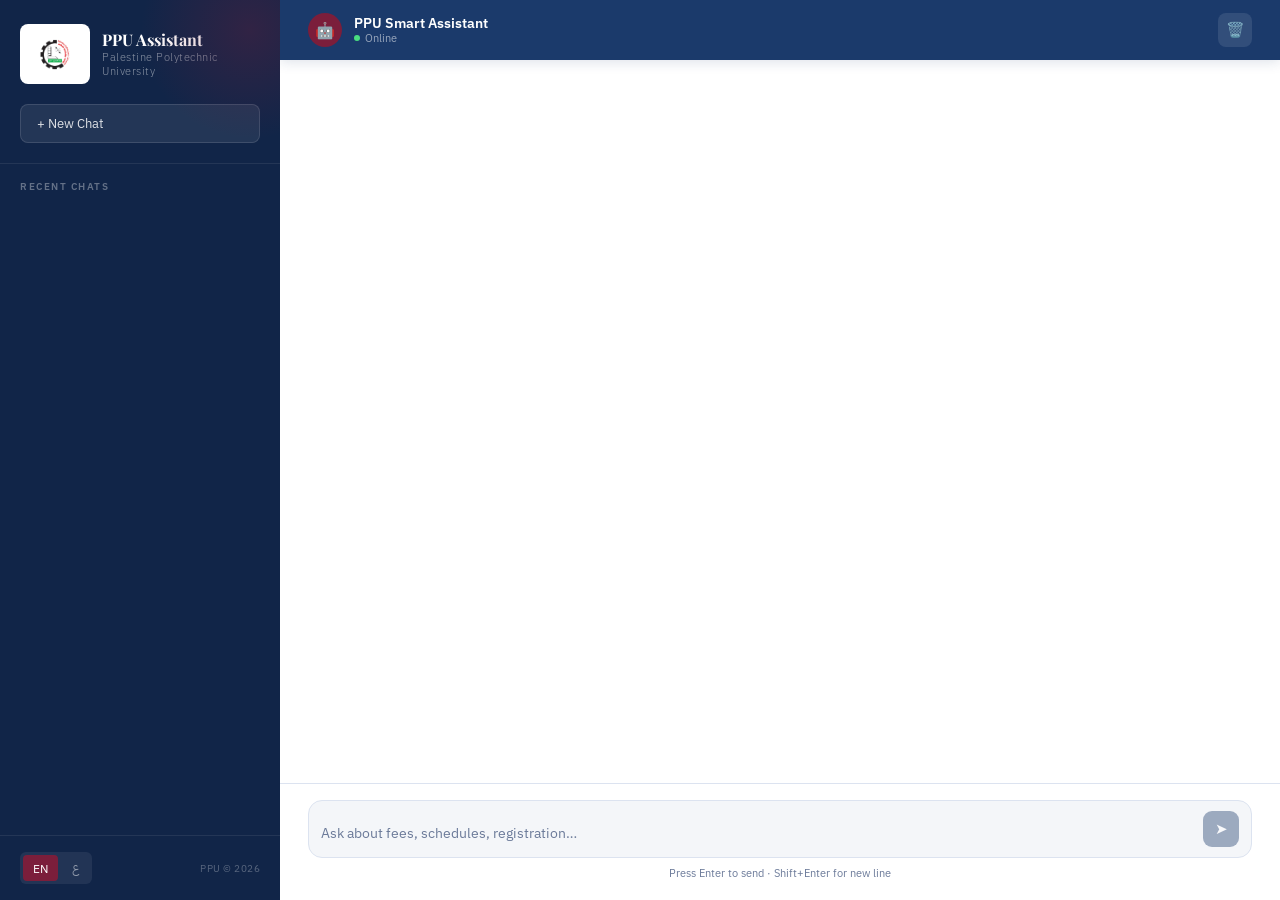
==== gateway/frontend/index.html @ 8aa24550 "feature/implemented main chat user interface" ====
<!DOCTYPE html>
<html lang="en">
  <head>
    <meta charset="UTF-8" />
    <meta name="viewport" content="width=device-width, initial-scale=1.0" />
    <title>PPU Assistant</title>
    <link rel="stylesheet" href="style.css" />
  </head>
  <body>
    <div id="app">
      <aside id="sidebar">
        <div class="sidebar-header">
          <div class="logo-area">
            <img
              src="static/images/ppu-logo.png"
              alt="PPU Logo"
              style="
                width: 70px;
                height: 60px;
                object-fit: contain;
                background: white;
                border-radius: 8px;
                padding: 4px;
              "
            />
            <div class="logo-text">
              <span class="brand">PPU Assistant</span>
              <span class="sub">Palestine Polytechnic University</span>
            </div>
          </div>
          <button id="new-chat-btn">+ New Chat</button>
        </div>

        <div class="sidebar-sessions">
          <div class="sessions-label" id="sessions-label">Recent Chats</div>
          <div id="sessions-list"></div>
        </div>

        <div class="sidebar-footer">
          <div class="lang-toggle">
            <button
              class="lang-btn active"
              data-lang="en"
              onclick="setLang('en')"
            >
              EN
            </button>
            <button class="lang-btn" data-lang="ar" onclick="setLang('ar')">
              ع
            </button>
          </div>
          <span class="ppu-badge" id="ppu-badge">PPU © 2026</span>
        </div>
      </aside>

      <div id="main">
        <div id="topbar">
          <div class="topbar-left">
            <div class="bot-avatar">🤖</div>
            <div class="topbar-title">
              <span class="name">PPU Smart Assistant</span>
              <span class="status">
                <span class="status-dot"></span>
                <span id="bot-status">Online</span>
              </span>
            </div>
          </div>
          <div class="topbar-right">
            <button
              class="icon-btn"
              title="Clear chat"
              onclick="startNewSession()"
            >
              🗑️
            </button>
          </div>
        </div>

        <div id="messages"></div>

        <div id="input-area">
          <div class="input-box">
            <textarea
              id="msg-input"
              rows="1"
              placeholder="Ask about fees, schedules, registration…"
            ></textarea>
            <button id="send-btn" disabled>➤</button>
          </div>
          <div class="input-footer">
            <span class="input-hint" id="input-hint"
              >Press Enter to send · Shift+Enter for new line</span
            >
          </div>
        </div>
      </div>
    </div>

    <script src="chat.js"></script>
  </body>
</html>
---- gateway/frontend/style.css ----
@import url("https://fonts.googleapis.com/css2?family=Playfair+Display:wght@600;700&family=IBM+Plex+Sans+Arabic:wght@300;400;500;600&family=IBM+Plex+Sans:wght@300;400;500;600&display=swap");

:root {
  --navy: #1b3a6b;
  --navy-dark: #112548;
  --navy-light: #2a4f8f;
  --maroon: #7b1e3b;
  --maroon-light: #9b2548;
  --white: #ffffff;
  --surface: #f4f6f9;
  --surface-2: #e8edf4;
  --text: #1a1a2e;
  --text-muted: #6b7a99;
  --border: #dce3f0;
  --bot-bubble: #1b3a6b;
  --user-bubble: #7b1e3b;
  --warning: #c8820a;
  --warning-bg: #fff8ec;
  --shadow: 0 4px 24px rgba(27, 58, 107, 0.12);
  --shadow-lg: 0 8px 48px rgba(27, 58, 107, 0.18);
}

* {
  margin: 0;
  padding: 0;
  box-sizing: border-box;
}

html,
body {
  height: 100%;
  font-family: "IBM Plex Sans", "IBM Plex Sans Arabic", sans-serif;
  background: var(--surface);
  color: var(--text);
  overflow: hidden;
}

body.rtl {
  font-family: "IBM Plex Sans Arabic", "IBM Plex Sans", sans-serif;
  direction: rtl;
}

#app {
  display: flex;
  height: 100vh;
  width: 100vw;
}

#sidebar {
  width: 280px;
  min-width: 280px;
  background: var(--navy-dark);
  display: flex;
  flex-direction: column;
  padding: 0;
  position: relative;
  overflow: hidden;
}

#sidebar::before {
  content: "";
  position: absolute;
  top: -80px;
  right: -80px;
  width: 220px;
  height: 220px;
  background: radial-gradient(
    circle,
    rgba(123, 30, 59, 0.3) 0%,
    transparent 70%
  );
  pointer-events: none;
}

.sidebar-header {
  padding: 24px 20px 20px;
  border-bottom: 1px solid rgba(255, 255, 255, 0.08);
}

.logo-area {
  display: flex;
  align-items: center;
  gap: 12px;
  margin-bottom: 20px;
}

.logo-icon {
  width: 42px;
  height: 42px;
  background: var(--maroon);
  border-radius: 10px;
  display: flex;
  align-items: center;
  justify-content: center;
  font-size: 20px;
  flex-shrink: 0;
}

.logo-text {
  display: flex;
  flex-direction: column;
}

.logo-text .brand {
  font-family: "Playfair Display", serif;
  font-size: 16px;
  font-weight: 700;
  color: var(--white);
  line-height: 1.2;
}

.logo-text .sub {
  font-size: 11px;
  color: rgba(255, 255, 255, 0.5);
  font-weight: 300;
  letter-spacing: 0.5px;
}

#new-chat-btn {
  width: 100%;
  padding: 10px 16px;
  background: rgba(255, 255, 255, 0.08);
  border: 1px solid rgba(255, 255, 255, 0.12);
  border-radius: 8px;
  color: rgba(255, 255, 255, 0.85);
  font-family: inherit;
  font-size: 13px;
  cursor: pointer;
  display: flex;
  align-items: center;
  gap: 8px;
  transition: all 0.2s;
}

#new-chat-btn:hover {
  background: rgba(255, 255, 255, 0.14);
  color: white;
}

.sidebar-sessions {
  flex: 1;
  overflow-y: auto;
  padding: 12px 12px;
}

.sessions-label {
  font-size: 10px;
  font-weight: 600;
  color: rgba(255, 255, 255, 0.35);
  letter-spacing: 1.5px;
  text-transform: uppercase;
  padding: 4px 8px 8px;
}

.session-item {
  padding: 9px 10px;
  border-radius: 7px;
  cursor: pointer;
  font-size: 13px;
  color: rgba(255, 255, 255, 0.65);
  white-space: nowrap;
  overflow: hidden;
  text-overflow: ellipsis;
  transition: all 0.15s;
  margin-bottom: 2px;
}

.session-item:hover {
  background: rgba(255, 255, 255, 0.08);
  color: white;
}

.session-item.active {
  background: rgba(123, 30, 59, 0.35);
  color: white;
  border-left: 3px solid var(--maroon);
}

.sidebar-footer {
  padding: 16px 20px;
  border-top: 1px solid rgba(255, 255, 255, 0.08);
  display: flex;
  align-items: center;
  justify-content: space-between;
}

.lang-toggle {
  display: flex;
  gap: 4px;
  background: rgba(255, 255, 255, 0.07);
  border-radius: 6px;
  padding: 3px;
}

.lang-btn {
  padding: 4px 10px;
  border-radius: 4px;
  border: none;
  background: transparent;
  color: rgba(255, 255, 255, 0.5);
  font-family: inherit;
  font-size: 12px;
  cursor: pointer;
  transition: all 0.15s;
}

.lang-btn.active {
  background: var(--maroon);
  color: white;
}

.ppu-badge {
  font-size: 10px;
  color: rgba(255, 255, 255, 0.3);
  letter-spacing: 0.5px;
}

#main {
  flex: 1;
  display: flex;
  flex-direction: column;
  overflow: hidden;
  background: var(--white);
}

#topbar {
  background: var(--navy);
  padding: 0 28px;
  height: 60px;
  display: flex;
  align-items: center;
  justify-content: space-between;
  flex-shrink: 0;
  box-shadow: 0 2px 12px rgba(27, 58, 107, 0.15);
}

.topbar-left {
  display: flex;
  align-items: center;
  gap: 12px;
}

.bot-avatar {
  width: 34px;
  height: 34px;
  background: var(--maroon);
  border-radius: 50%;
  display: flex;
  align-items: center;
  justify-content: center;
  font-size: 16px;
}

.topbar-title {
  display: flex;
  flex-direction: column;
}

.topbar-title .name {
  font-size: 14px;
  font-weight: 600;
  color: white;
  line-height: 1.2;
}

.topbar-title .status {
  font-size: 11px;
  color: rgba(255, 255, 255, 0.55);
  display: flex;
  align-items: center;
  gap: 5px;
}

.status-dot {
  width: 6px;
  height: 6px;
  border-radius: 50%;
  background: #4ade80;
  animation: pulse 2s infinite;
}

@keyframes pulse {
  0%,
  100% {
    opacity: 1;
  }
  50% {
    opacity: 0.4;
  }
}

.topbar-right {
  display: flex;
  align-items: center;
  gap: 8px;
}

.icon-btn {
  width: 34px;
  height: 34px;
  border-radius: 8px;
  border: none;
  background: rgba(255, 255, 255, 0.1);
  color: rgba(255, 255, 255, 0.8);
  cursor: pointer;
  display: flex;
  align-items: center;
  justify-content: center;
  font-size: 15px;
  transition: all 0.15s;
}

.icon-btn:hover {
  background: rgba(255, 255, 255, 0.18);
  color: white;
}

#messages {
  flex: 1;
  overflow-y: auto;
  padding: 28px 0;
  scroll-behavior: smooth;
}

#messages::-webkit-scrollbar {
  width: 5px;
}

#messages::-webkit-scrollbar-track {
  background: transparent;
}

#messages::-webkit-scrollbar-thumb {
  background: var(--border);
  border-radius: 10px;
}

.message-row {
  display: flex;
  padding: 4px 28px;
  gap: 12px;
  animation: fadeSlideIn 0.25s ease;
}

@keyframes fadeSlideIn {
  from {
    opacity: 0;
    transform: translateY(8px);
  }
  to {
    opacity: 1;
    transform: translateY(0);
  }
}

.message-row.user {
  flex-direction: row-reverse;
}

.msg-avatar {
  width: 32px;
  height: 32px;
  border-radius: 50%;
  flex-shrink: 0;
  display: flex;
  align-items: center;
  justify-content: center;
  font-size: 14px;
  margin-top: 2px;
}

.message-row.bot .msg-avatar {
  background: var(--navy);
  color: white;
}

.message-row.user .msg-avatar {
  background: var(--maroon);
  color: white;
}

.msg-content {
  max-width: 68%;
  display: flex;
  flex-direction: column;
  gap: 4px;
}

.msg-bubble {
  padding: 12px 16px;
  border-radius: 16px;
  font-size: 14px;
  line-height: 1.6;
  word-break: break-word;
}

.message-row.bot .msg-bubble {
  background: var(--surface);
  color: var(--text);
  border-top-left-radius: 4px;
  border: 1px solid var(--border);
}

.message-row.user .msg-bubble {
  background: var(--user-bubble);
  color: white;
  border-top-right-radius: 4px;
}

.msg-meta {
  display: flex;
  align-items: center;
  gap: 8px;
  padding: 0 4px;
}

.message-row.user .msg-meta {
  flex-direction: row-reverse;
}

.msg-time {
  font-size: 11px;
  color: var(--text-muted);
}

.feedback-btns {
  display: flex;
  gap: 4px;
  opacity: 0;
  transition: opacity 0.2s;
}

.message-row:hover .feedback-btns {
  opacity: 1;
}

.fb-btn {
  width: 22px;
  height: 22px;
  border-radius: 4px;
  border: 1px solid var(--border);
  background: white;
  cursor: pointer;
  font-size: 11px;
  display: flex;
  align-items: center;
  justify-content: center;
  transition: all 0.15s;
}

.fb-btn:hover {
  background: var(--surface-2);
}

.fb-btn.active-up {
  background: #dcfce7;
  border-color: #86efac;
}

.fb-btn.active-down {
  background: #fee2e2;
  border-color: #fca5a5;
}

.msg-sources {
  margin-top: 6px;
  display: flex;
  flex-wrap: wrap;
  gap: 6px;
}

.source-chip {
  display: inline-flex;
  align-items: center;
  gap: 5px;
  padding: 4px 10px;
  background: rgba(27, 58, 107, 0.07);
  border: 1px solid rgba(27, 58, 107, 0.15);
  border-radius: 20px;
  font-size: 11px;
  color: var(--navy);
  cursor: default;
}

.confidence-warning {
  margin: 0 28px 8px;
  padding: 10px 14px;
  background: var(--warning-bg);
  border: 1px solid #f5d78e;
  border-radius: 8px;
  font-size: 12px;
  color: var(--warning);
  display: flex;
  align-items: center;
  gap: 8px;
  animation: fadeSlideIn 0.25s ease;
}

/* Welcome screen */
#welcome {
  flex: 1;
  display: flex;
  flex-direction: column;
  align-items: center;
  justify-content: center;
  padding: 40px 28px;
  text-align: center;
}

.welcome-icon {
  width: 72px;
  height: 72px;
  background: transparent;
  border-radius: 20px;
  display: flex;
  align-items: center;
  justify-content: center;
  margin-bottom: 20px;
}

.welcome-title {
  font-family: "Playfair Display", serif;
  font-size: 26px;
  font-weight: 700;
  color: var(--navy);
  margin-bottom: 10px;
}

.welcome-sub {
  font-size: 14px;
  color: var(--text-muted);
  max-width: 380px;
  line-height: 1.6;
  margin-bottom: 32px;
}

.suggestion-chips {
  display: flex;
  flex-wrap: wrap;
  gap: 10px;
  justify-content: center;
  max-width: 520px;
}

.suggestion-chip {
  padding: 9px 16px;
  background: white;
  border: 1.5px solid var(--border);
  border-radius: 20px;
  font-size: 13px;
  color: var(--navy);
  cursor: pointer;
  transition: all 0.2s;
  font-family: inherit;
}

.suggestion-chip:hover {
  background: var(--navy);
  color: white;
  border-color: var(--navy);
  transform: translateY(-1px);
  box-shadow: 0 4px 12px rgba(27, 58, 107, 0.2);
}

#input-area {
  padding: 16px 28px 20px;
  background: white;
  border-top: 1px solid var(--border);
  flex-shrink: 0;
}

.input-box {
  display: flex;
  align-items: flex-end;
  gap: 10px;
  background: var(--surface);
  border: 1.5px solid var(--border);
  border-radius: 14px;
  padding: 10px 12px;
  transition: border-color 0.2s, box-shadow 0.2s;
}

.input-box:focus-within {
  border-color: var(--navy);
  box-shadow: 0 0 0 3px rgba(27, 58, 107, 0.08);
}

#msg-input {
  flex: 1;
  border: none;
  background: transparent;
  font-family: inherit;
  font-size: 14px;
  color: var(--text);
  resize: none;
  outline: none;
  max-height: 120px;
  min-height: 24px;
  line-height: 1.5;
}

#msg-input::placeholder {
  color: var(--text-muted);
}

#send-btn {
  width: 36px;
  height: 36px;
  border-radius: 9px;
  border: none;
  background: var(--navy);
  color: white;
  cursor: pointer;
  display: flex;
  align-items: center;
  justify-content: center;
  font-size: 15px;
  transition: all 0.15s;
  flex-shrink: 0;
}

#send-btn:hover:not(:disabled) {
  background: var(--navy-light);
  transform: scale(1.05);
}

#send-btn:disabled {
  opacity: 0.4;
  cursor: not-allowed;
}

.input-footer {
  display: flex;
  justify-content: center;
  margin-top: 8px;
}

.input-hint {
  font-size: 11px;
  color: var(--text-muted);
}

.typing-indicator {
  display: flex;
  gap: 4px;
  align-items: center;
  padding: 14px 16px;
}

.typing-dot {
  width: 7px;
  height: 7px;
  border-radius: 50%;
  background: var(--text-muted);
  animation: typingBounce 1.2s infinite;
}

.typing-dot:nth-child(2) {
  animation-delay: 0.2s;
}
.typing-dot:nth-child(3) {
  animation-delay: 0.4s;
}

@keyframes typingBounce {
  0%,
  60%,
  100% {
    transform: translateY(0);
    opacity: 0.4;
  }
  30% {
    transform: translateY(-6px);
    opacity: 1;
  }
}

body.rtl .message-row.bot {
  flex-direction: row-reverse;
}
body.rtl .message-row.user {
  flex-direction: row;
}
body.rtl .message-row.bot .msg-bubble {
  border-top-left-radius: 16px;
  border-top-right-radius: 4px;
}
body.rtl .message-row.user .msg-bubble {
  border-top-right-radius: 16px;
  border-top-left-radius: 4px;
}
body.rtl .message-row.bot .msg-meta {
  flex-direction: row-reverse;
}
body.rtl .message-row.user .msg-meta {
  flex-direction: row;
}
body.rtl .session-item.active {
  border-left: none;
  border-right: 3px solid var(--maroon);
}

.sidebar-sessions::-webkit-scrollbar {
  width: 3px;
}
.sidebar-sessions::-webkit-scrollbar-thumb {
  background: rgba(255, 255, 255, 0.1);
  border-radius: 10px;
}
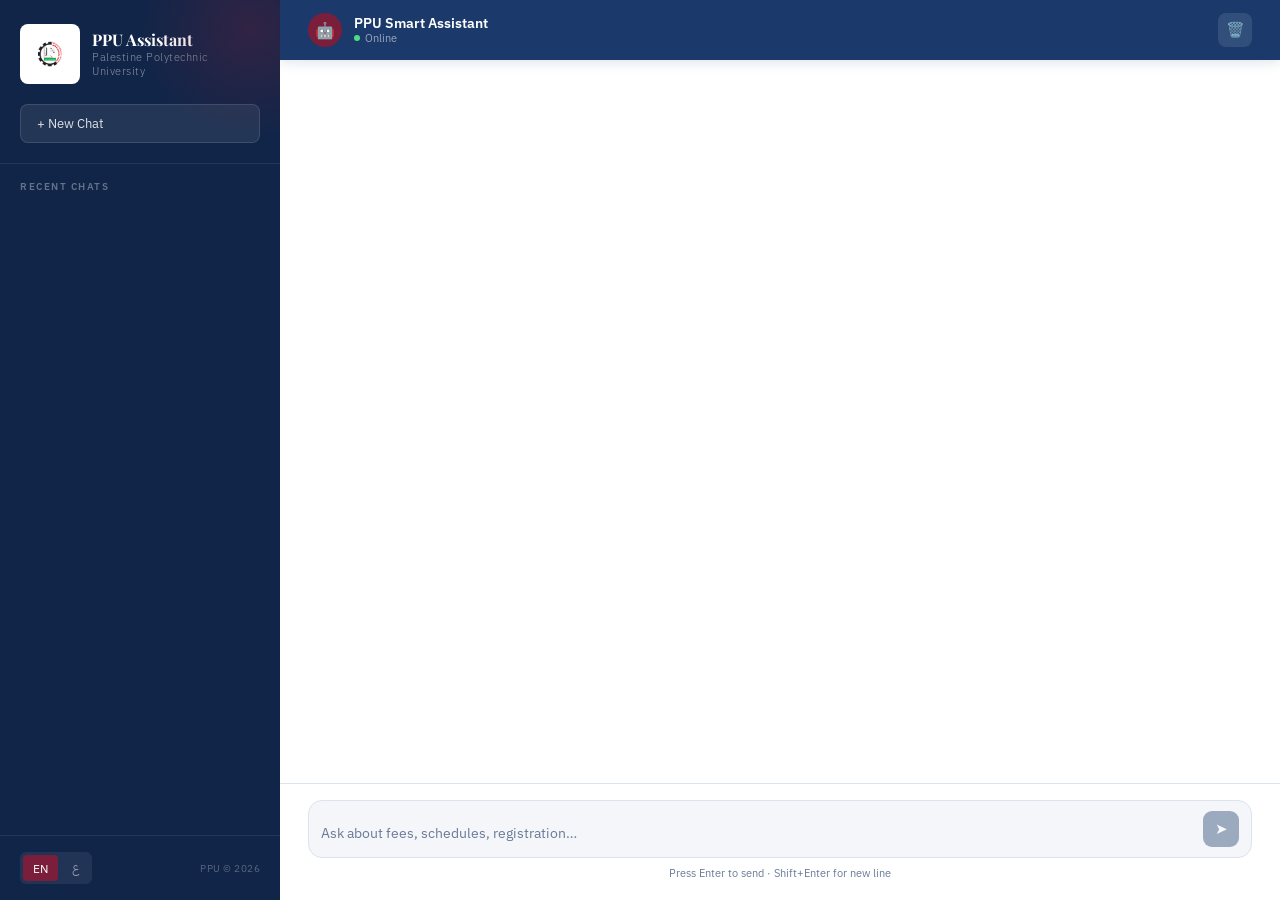
==== commit aeed77cf: "feature/ implemented admin dashboard" ====
--- a/gateway/frontend/index.html
+++ b/gateway/frontend/index.html
@@ -15,7 +15,7 @@
               src="static/images/ppu-logo.png"
               alt="PPU Logo"
               style="
-                width: 70px;
+                width: 60px;
                 height: 60px;
                 object-fit: contain;
                 background: white;
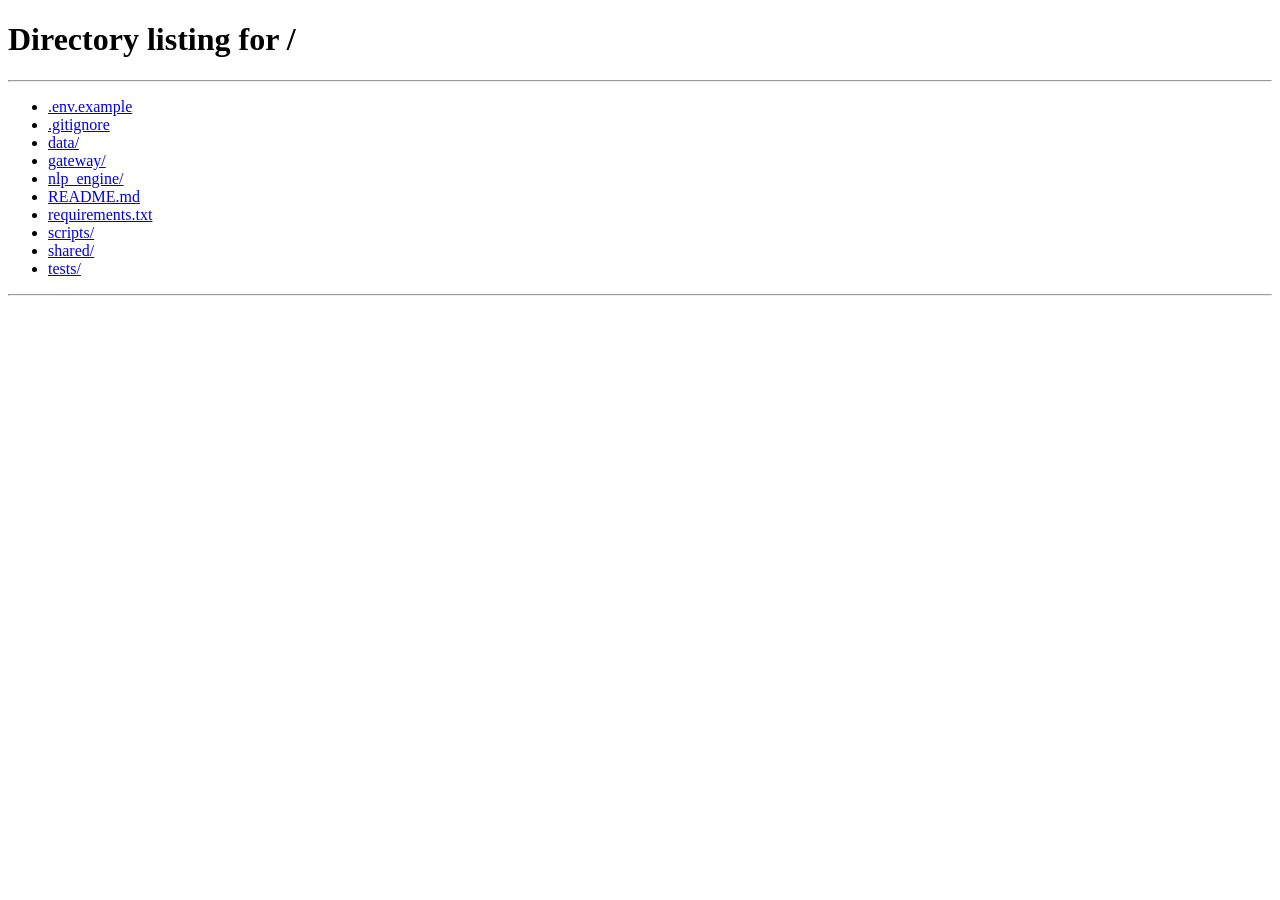
==== commit 94e8dd90: "ui features and enhancements and embedding" ====
--- a/gateway/frontend/index.html
+++ b/gateway/frontend/index.html
@@ -36,23 +36,34 @@
           <div id="sessions-list"></div>
         </div>
 
+        <!-- FIXED SIDEBAR FOOTER -->
         <div class="sidebar-footer">
-          <div class="lang-toggle">
-            <button
-              class="lang-btn active"
-              data-lang="en"
-              onclick="setLang('en')"
-            >
-              EN
-            </button>
-            <button class="lang-btn" data-lang="ar" onclick="setLang('ar')">
-              ع
-            </button>
+          <div class="user-profile" id="user-profile">
+            <div class="user-avatar" id="user-avatar">👤</div>
+            <div class="user-info">
+              <div class="user-name" id="user-name">Loading...</div>
+              <div class="user-role" id="user-role">Student</div>
+            </div>
           </div>
-          <span class="ppu-badge" id="ppu-badge">PPU © 2026</span>
+          <button
+            class="icon-btn admin-btn"
+            id="admin-btn"
+            onclick="goToAdminDashboard()"
+            style="display: none"
+            title="Admin Dashboard"
+          >
+            🛠️
+          </button>
         </div>
+        <button
+          class="icon-btn sidebar-toggle-btn"
+          id="sidebar-toggle"
+          onclick="toggleSidebar()"
+          title="Toggle Sidebar"
+        >
+          ◀
+        </button>
       </aside>
-
       <div id="main">
         <div id="topbar">
           <div class="topbar-left">
@@ -66,12 +77,32 @@
             </div>
           </div>
           <div class="topbar-right">
+            <div class="lang-toggle" aria-label="Language">
+              <button
+                class="lang-btn active"
+                data-lang="ar"
+                onclick="setLang('ar')"
+              >
+                AR
+              </button>
+              <button class="lang-btn" data-lang="en" onclick="setLang('en')">
+                EN
+              </button>
+            </div>
             <button
               class="icon-btn"
               title="Clear chat"
               onclick="startNewSession()"
             >
               🗑️
+            </button>
+            <button
+              class="icon-btn logout-btn"
+              id="logout-btn"
+              onclick="logout()"
+              title="تسجيل الخروج / Logout"
+            >
+              Logout
             </button>
           </div>
         </div>
--- a/gateway/frontend/style.css
+++ b/gateway/frontend/style.css
@@ -13,7 +13,7 @@
   --text-muted: #6b7a99;
   --border: #dce3f0;
   --bot-bubble: #1b3a6b;
-  --user-bubble: #7b1e3b;
+  --user-bubble: var(--navy);
   --warning: #c8820a;
   --warning-bg: #fff8ec;
   --shadow: 0 4px 24px rgba(27, 58, 107, 0.12);
@@ -54,6 +54,14 @@
   flex-direction: column;
   padding: 0;
   position: relative;
+  overflow: hidden;
+  transition: width 0.3s ease, min-width 0.3s ease, padding 0.3s ease;
+}
+
+#sidebar.collapsed {
+  width: 0 !important;
+  min-width: 0 !important;
+  padding: 0 !important;
   overflow: hidden;
 }
 
@@ -153,9 +161,14 @@
 }
 
 .session-item {
+  display: block;
+  width: 100%;
   padding: 9px 10px;
+  border: none;
   border-radius: 7px;
-  cursor: pointer;
+  background: transparent;
+  cursor: pointer;
+  text-align: left;
   font-size: 13px;
   color: rgba(255, 255, 255, 0.65);
   white-space: nowrap;
@@ -181,9 +194,9 @@
   border-top: 1px solid rgba(255, 255, 255, 0.08);
   display: flex;
   align-items: center;
-  justify-content: space-between;
-}
-
+  gap: 12px;
+  margin-top: auto;
+}
 .lang-toggle {
   display: flex;
   gap: 4px;
@@ -293,6 +306,19 @@
   display: flex;
   align-items: center;
   gap: 8px;
+}
+
+.topbar-right .lang-toggle {
+  background: rgba(255, 255, 255, 0.1);
+  border: 1px solid rgba(255, 255, 255, 0.16);
+}
+
+.topbar-right .lang-btn {
+  color: rgba(255, 255, 255, 0.72);
+}
+
+.topbar-right .lang-btn.active {
+  color: white;
 }
 
 .icon-btn {
@@ -400,10 +426,9 @@
   border-top-left-radius: 4px;
   border: 1px solid var(--border);
 }
-
 .message-row.user .msg-bubble {
-  background: var(--user-bubble);
-  color: white;
+  background: #1b3a6b !important;
+  color: white !important;
   border-top-right-radius: 4px;
 }
 
@@ -655,6 +680,85 @@
   animation: typingBounce 1.2s infinite;
 }
 
+.logout-btn {
+  background: white !important;
+  color: blue !important;
+  width: fit-content;
+  min-width: 72px;
+  font-size: 15px;
+  font-weight: bolder;
+  padding: 6px 12px;
+}
+
+.topbar-right .logout-btn {
+  height: 34px;
+  margin-left: 0;
+}
+
+.logout-btn:hover {
+  background: #ff4d4d !important;
+  color: white !important;
+}
+
+.user-profile {
+  display: flex;
+  align-items: center;
+  gap: 12px;
+  padding: 10px 12px;
+  border-radius: 8px;
+  cursor: pointer;
+  flex: 1;
+}
+
+.user-profile:hover {
+  background: rgba(255, 255, 255, 0.12);
+}
+.user-avatar {
+  width: 42px;
+  height: 42px;
+  border-radius: 50%;
+  background: var(--maroon);
+  color: white;
+  display: flex;
+  align-items: center;
+  justify-content: center;
+  font-size: 18px;
+  flex-shrink: 0;
+}
+
+#sidebar.collapsed {
+  width: 0;
+  min-width: 0;
+  padding: 0;
+  overflow: hidden;
+}
+
+.user-info {
+  line-height: 1.3;
+}
+
+.user-name {
+  font-weight: 600;
+  color: white;
+  font-size: 14px;
+}
+
+.user-role {
+  font-size: 11px;
+  color: rgba(255, 255, 255, 0.7);
+}
+
+.admin-btn,
+.logout-btn {
+  width: fit-content;
+  height: 42px;
+}
+
+.admin-btn:hover {
+  color: #1b3a6b !important;
+  transform-box: view-box;
+}
+
 .typing-dot:nth-child(2) {
   animation-delay: 0.2s;
 }
@@ -707,3 +811,88 @@
   background: rgba(255, 255, 255, 0.1);
   border-radius: 10px;
 }
+
+.sidebar-toggle-btn {
+  position: fixed;
+  left: 280px;
+  top: 50%;
+  transform: translateY(-50%);
+  width: 20px;
+  height: 48px;
+  background: var(--navy);
+  color: white;
+  border: none;
+  border-radius: 0 6px 6px 0;
+  cursor: pointer;
+  font-size: 11px;
+  z-index: 100;
+  transition: left 0.3s ease;
+  display: flex;
+  align-items: center;
+  justify-content: center;
+}
+
+#sidebar.collapsed ~ .sidebar-toggle-btn {
+  left: 0;
+}
+.session-item-wrap {
+  position: relative;
+  display: flex;
+  align-items: center;
+  margin-bottom: 2px;
+}
+
+.session-item-wrap .session-item {
+  flex: 1;
+  margin-bottom: 0;
+  padding-right: 28px;
+}
+
+.session-delete-btn {
+  position: absolute;
+  right: 6px;
+  top: 50%;
+  transform: translateY(-50%);
+  width: 18px;
+  height: 18px;
+  border-radius: 4px;
+  border: none;
+  background: transparent;
+  color: rgba(255, 255, 255, 0.3);
+  cursor: pointer;
+  font-size: 12px;
+  display: flex;
+  align-items: center;
+  justify-content: center;
+  opacity: 0;
+  transition: all 0.15s;
+  flex-shrink: 0;
+}
+
+.session-rename-input {
+  flex: 1;
+  background: rgba(255, 255, 255, 0.12);
+  border: 1px solid rgba(255, 255, 255, 0.3);
+  border-radius: 6px;
+  color: white;
+  font-family: inherit;
+  font-size: 13px;
+  padding: 7px 10px;
+  outline: none;
+  width: 100%;
+}
+
+.session-rename-input:focus {
+  border-color: var(--maroon);
+  background: rgba(255, 255, 255, 0.16);
+}
+
+.session-item-wrap:hover .session-delete-btn {
+  opacity: 1;
+  color: rgba(255, 255, 255, 0.7);
+}
+
+.session-delete-btn:hover {
+  background: rgba(220, 38, 38, 0.3) !important;
+  color: #fca5a5 !important;
+}
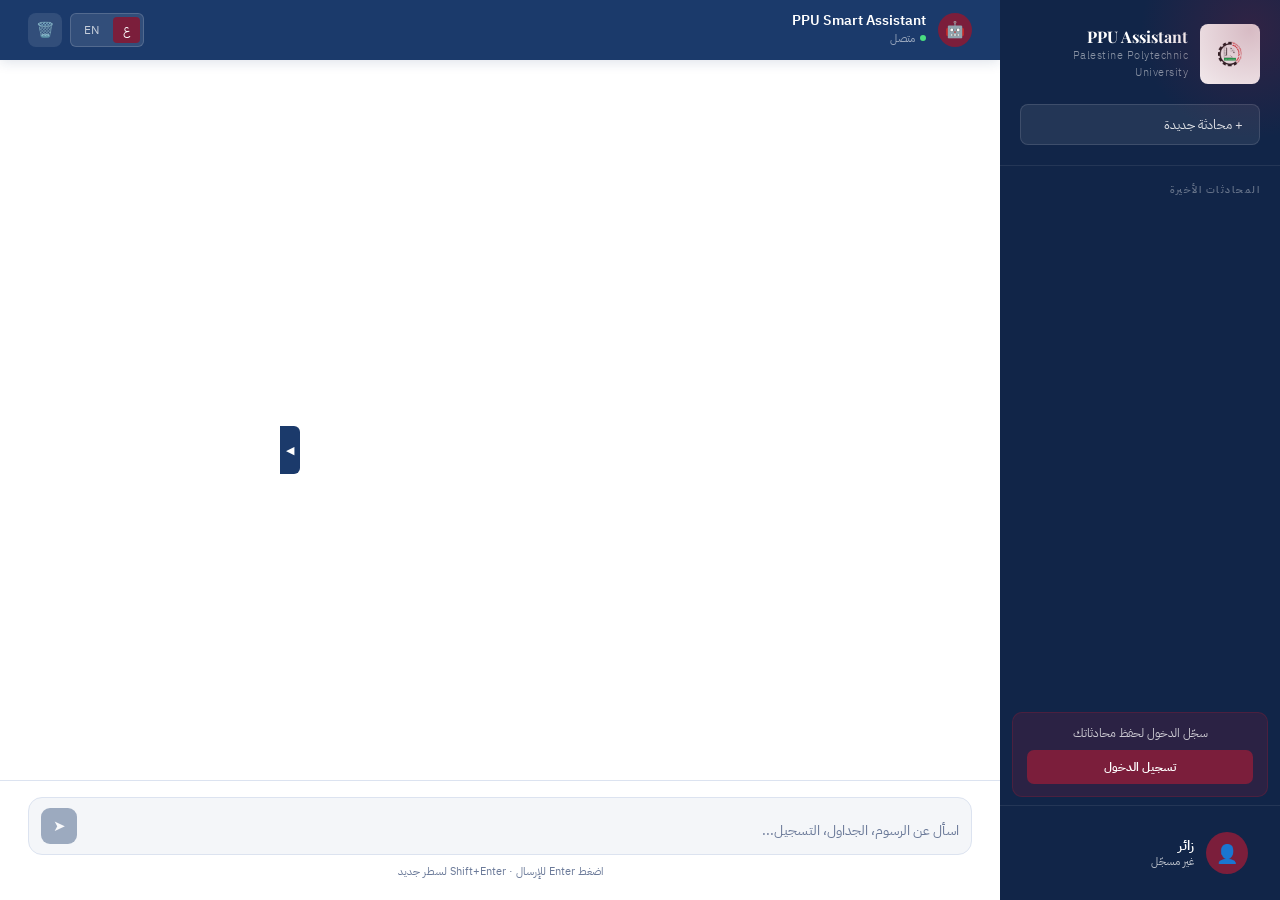
==== commit a0f9b7c1: "enhance db operations for robust queries, made chat open for non-authenticated users" ====
--- a/gateway/frontend/index.html
+++ b/gateway/frontend/index.html
@@ -1,69 +1,77 @@
 <!DOCTYPE html>
-<html lang="en">
+<html lang="ar" dir="rtl">
   <head>
     <meta charset="UTF-8" />
     <meta name="viewport" content="width=device-width, initial-scale=1.0" />
-    <title>PPU Assistant</title>
+    <title>مساعد PPU — Palestine Polytechnic University</title>
+    <meta name="description" content="المساعد الذكي لجامعة بوليتكنك فلسطين" />
     <link rel="stylesheet" href="style.css" />
   </head>
-  <body>
+  <body class="rtl">
     <div id="app">
+      <!-- ── Sidebar ───────────────────────────────────────────── -->
       <aside id="sidebar">
         <div class="sidebar-header">
           <div class="logo-area">
             <img
               src="static/images/ppu-logo.png"
               alt="PPU Logo"
-              style="
-                width: 60px;
-                height: 60px;
-                object-fit: contain;
-                background: white;
-                border-radius: 8px;
-                padding: 4px;
-              "
+              style="width:60px;height:60px;object-fit:contain;background:white;border-radius:8px;padding:4px;"
             />
             <div class="logo-text">
               <span class="brand">PPU Assistant</span>
               <span class="sub">Palestine Polytechnic University</span>
             </div>
           </div>
-          <button id="new-chat-btn">+ New Chat</button>
+          <button id="new-chat-btn">+ محادثة جديدة</button>
         </div>
 
         <div class="sidebar-sessions">
-          <div class="sessions-label" id="sessions-label">Recent Chats</div>
+          <div class="sessions-label" id="sessions-label">المحادثات الأخيرة</div>
           <div id="sessions-list"></div>
         </div>
 
-        <!-- FIXED SIDEBAR FOOTER -->
+        <!-- Login prompt (shown only to guests) -->
+        <div id="login-prompt-area" class="login-prompt-area" style="display:none;">
+          <span id="login-prompt-text" class="login-prompt-text">سجّل الدخول لحفظ محادثاتك</span>
+          <button id="sidebar-login-btn" class="sidebar-login-btn">تسجيل الدخول</button>
+        </div>
+
+        <!-- Sidebar footer (user info) -->
         <div class="sidebar-footer">
           <div class="user-profile" id="user-profile">
             <div class="user-avatar" id="user-avatar">👤</div>
             <div class="user-info">
-              <div class="user-name" id="user-name">Loading...</div>
-              <div class="user-role" id="user-role">Student</div>
+              <div class="user-name" id="user-name">زائر</div>
+              <div class="user-role" id="user-role">غير مسجّل</div>
             </div>
           </div>
-          <button
-            class="icon-btn admin-btn"
-            id="admin-btn"
-            onclick="goToAdminDashboard()"
-            style="display: none"
-            title="Admin Dashboard"
-          >
-            🛠️
-          </button>
+          <div class="sidebar-footer-actions">
+            <button
+              class="icon-btn admin-btn"
+              id="admin-btn"
+              onclick="goToAdminDashboard()"
+              style="display:none"
+              title="لوحة الإدارة"
+            >🛠️</button>
+            <button
+              class="icon-btn logout-btn"
+              id="logout-btn"
+              style="display:none"
+              title="تسجيل الخروج"
+            >⬆️</button>
+          </div>
         </div>
+
         <button
           class="icon-btn sidebar-toggle-btn"
           id="sidebar-toggle"
           onclick="toggleSidebar()"
           title="Toggle Sidebar"
-        >
-          ◀
-        </button>
+        >◀</button>
       </aside>
+
+      <!-- ── Main chat area ────────────────────────────────────── -->
       <div id="main">
         <div id="topbar">
           <div class="topbar-left">
@@ -72,38 +80,16 @@
               <span class="name">PPU Smart Assistant</span>
               <span class="status">
                 <span class="status-dot"></span>
-                <span id="bot-status">Online</span>
+                <span id="bot-status">متصل</span>
               </span>
             </div>
           </div>
           <div class="topbar-right">
             <div class="lang-toggle" aria-label="Language">
-              <button
-                class="lang-btn active"
-                data-lang="ar"
-                onclick="setLang('ar')"
-              >
-                AR
-              </button>
-              <button class="lang-btn" data-lang="en" onclick="setLang('en')">
-                EN
-              </button>
+              <button class="lang-btn active" data-lang="ar" onclick="setLang('ar')">ع</button>
+              <button class="lang-btn" data-lang="en" onclick="setLang('en')">EN</button>
             </div>
-            <button
-              class="icon-btn"
-              title="Clear chat"
-              onclick="startNewSession()"
-            >
-              🗑️
-            </button>
-            <button
-              class="icon-btn logout-btn"
-              id="logout-btn"
-              onclick="logout()"
-              title="تسجيل الخروج / Logout"
-            >
-              Logout
-            </button>
+            <button class="icon-btn" title="محادثة جديدة" onclick="startNewSession()">🗑️</button>
           </div>
         </div>
 
@@ -114,13 +100,13 @@
             <textarea
               id="msg-input"
               rows="1"
-              placeholder="Ask about fees, schedules, registration…"
+              placeholder="اسأل عن الرسوم، الجداول، التسجيل..."
             ></textarea>
             <button id="send-btn" disabled>➤</button>
           </div>
           <div class="input-footer">
             <span class="input-hint" id="input-hint"
-              >Press Enter to send · Shift+Enter for new line</span
+              >اضغط Enter للإرسال · Shift+Enter لسطر جديد</span
             >
           </div>
         </div>
--- a/gateway/frontend/style.css
+++ b/gateway/frontend/style.css
@@ -896,3 +896,73 @@
   background: rgba(220, 38, 38, 0.3) !important;
   color: #fca5a5 !important;
 }
+
+/* ── Login prompt banner (guest users) ─────────────────────────── */
+.login-prompt-area {
+  margin: 0 12px 8px;
+  padding: 12px 14px;
+  background: rgba(123, 30, 59, 0.25);
+  border: 1px solid rgba(123, 30, 59, 0.4);
+  border-radius: 10px;
+  display: flex;
+  flex-direction: column;
+  align-items: center;
+  gap: 8px;
+  text-align: center;
+}
+
+.login-prompt-text {
+  font-size: 12px;
+  color: rgba(255, 255, 255, 0.75);
+  line-height: 1.4;
+}
+
+.sidebar-login-btn {
+  width: 100%;
+  padding: 8px 14px;
+  background: var(--maroon);
+  border: none;
+  border-radius: 7px;
+  color: white;
+  font-family: inherit;
+  font-size: 12px;
+  font-weight: 600;
+  cursor: pointer;
+  transition: all 0.2s;
+}
+
+.sidebar-login-btn:hover {
+  background: var(--maroon-light);
+  transform: translateY(-1px);
+}
+
+/* ── Sidebar footer action buttons row ─────────────────────────── */
+.sidebar-footer {
+  flex-wrap: nowrap;
+  justify-content: space-between;
+}
+
+.sidebar-footer-actions {
+  display: flex;
+  align-items: center;
+  gap: 6px;
+  flex-shrink: 0;
+}
+
+/* Sidebar logout button — small icon style */
+.sidebar-footer .logout-btn {
+  background: rgba(255, 255, 255, 0.08) !important;
+  color: rgba(255, 255, 255, 0.7) !important;
+  width: 34px !important;
+  min-width: unset !important;
+  height: 34px !important;
+  font-size: 14px !important;
+  font-weight: normal !important;
+  padding: 0 !important;
+  border-radius: 8px !important;
+}
+
+.sidebar-footer .logout-btn:hover {
+  background: rgba(220, 38, 38, 0.3) !important;
+  color: #fca5a5 !important;
+}
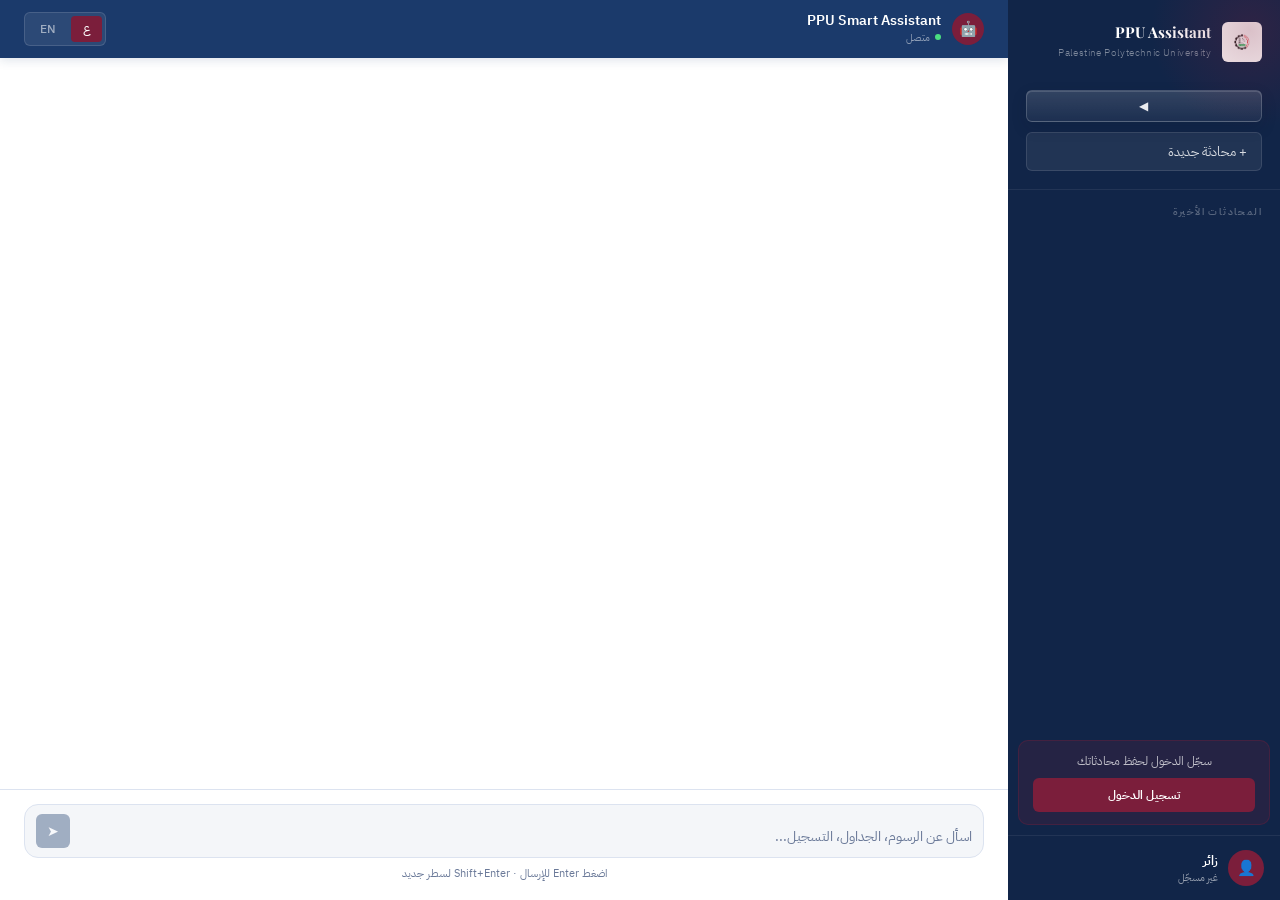
==== commit ccf34612: "restructure the frontend with some fixes" ====
--- a/gateway/frontend/index.html
+++ b/gateway/frontend/index.html
@@ -1,118 +1,99 @@
 <!DOCTYPE html>
 <html lang="ar" dir="rtl">
-  <head>
-    <meta charset="UTF-8" />
-    <meta name="viewport" content="width=device-width, initial-scale=1.0" />
-    <title>مساعد PPU — Palestine Polytechnic University</title>
-    <meta name="description" content="المساعد الذكي لجامعة بوليتكنك فلسطين" />
-    <link rel="stylesheet" href="style.css" />
-  </head>
-  <body class="rtl">
-    <div id="app">
-      <!-- ── Sidebar ───────────────────────────────────────────── -->
-      <aside id="sidebar">
-        <div class="sidebar-header">
-          <div class="logo-area">
-            <img
-              src="static/images/ppu-logo.png"
-              alt="PPU Logo"
-              style="width:60px;height:60px;object-fit:contain;background:white;border-radius:8px;padding:4px;"
-            />
-            <div class="logo-text">
-              <span class="brand">PPU Assistant</span>
-              <span class="sub">Palestine Polytechnic University</span>
-            </div>
-          </div>
-          <button id="new-chat-btn">+ محادثة جديدة</button>
+<head>
+  <meta charset="UTF-8" />
+  <meta name="viewport" content="width=device-width, initial-scale=1.0" />
+  <title>مساعد PPU — Palestine Polytechnic University</title>
+  <meta name="description" content="المساعد الذكي لجامعة بوليتكنك فلسطين" />
+  <link rel="stylesheet" href="css/base.css" />
+  <link rel="stylesheet" href="css/chat.css" />
+</head>
+<body class="rtl">
+
+<div id="app">
+
+  <!-- ── Sidebar ──────────────────────────────────────────────── -->
+  <aside id="sidebar">
+
+    <div class="sidebar-header">
+      <div class="logo-area">
+        <img src="static/images/ppu-logo.png" alt="PPU Logo" />
+        <div class="logo-text">
+          <span class="brand">PPU Assistant</span>
+          <span class="sub">Palestine Polytechnic University</span>
         </div>
+      </div>
+      <button class="sidebar-toggle-btn" id="sidebar-toggle" type="button" title="Toggle Sidebar">◀</button>
+      <button id="new-chat-btn" type="button">+ محادثة جديدة</button>
+    </div>
 
-        <div class="sidebar-sessions">
-          <div class="sessions-label" id="sessions-label">المحادثات الأخيرة</div>
-          <div id="sessions-list"></div>
+    <div class="sidebar-sessions">
+      <div class="sessions-label" id="sessions-label">المحادثات الأخيرة</div>
+      <div id="sessions-list"></div>
+    </div>
+
+    <!-- Login prompt (guests only) -->
+    <div id="login-prompt-area" class="login-prompt-area hidden">
+      <span id="login-prompt-text" class="login-prompt-text">سجّل الدخول لحفظ محادثاتك</span>
+      <button id="sidebar-login-btn" class="sidebar-login-btn" type="button">تسجيل الدخول</button>
+    </div>
+
+    <!-- Footer -->
+    <div class="sidebar-footer">
+      <div class="user-profile">
+        <div class="user-avatar" id="user-avatar">👤</div>
+        <div class="user-info">
+          <div class="user-name" id="user-name">زائر</div>
+          <div class="user-role" id="user-role">غير مسجّل</div>
         </div>
+      </div>
+      <div class="sidebar-footer-actions">
+        <button class="icon-btn hidden" id="admin-btn"  type="button" title="لوحة الإدارة">🛠️</button>
+        <button class="icon-btn hidden" id="logout-btn" type="button" title="تسجيل الخروج">⬆️</button>
+      </div>
+    </div>
 
-        <!-- Login prompt (shown only to guests) -->
-        <div id="login-prompt-area" class="login-prompt-area" style="display:none;">
-          <span id="login-prompt-text" class="login-prompt-text">سجّل الدخول لحفظ محادثاتك</span>
-          <button id="sidebar-login-btn" class="sidebar-login-btn">تسجيل الدخول</button>
+  </aside>
+
+  <!-- ── Main ─────────────────────────────────────────────────── -->
+  <div id="main">
+
+    <div id="topbar">
+      <div class="topbar-left">
+        <div class="bot-avatar">🤖</div>
+        <div class="topbar-title">
+          <span class="name">PPU Smart Assistant</span>
+          <span class="status">
+            <span class="status-dot"></span>
+            <span id="bot-status">متصل</span>
+          </span>
         </div>
-
-        <!-- Sidebar footer (user info) -->
-        <div class="sidebar-footer">
-          <div class="user-profile" id="user-profile">
-            <div class="user-avatar" id="user-avatar">👤</div>
-            <div class="user-info">
-              <div class="user-name" id="user-name">زائر</div>
-              <div class="user-role" id="user-role">غير مسجّل</div>
-            </div>
-          </div>
-          <div class="sidebar-footer-actions">
-            <button
-              class="icon-btn admin-btn"
-              id="admin-btn"
-              onclick="goToAdminDashboard()"
-              style="display:none"
-              title="لوحة الإدارة"
-            >🛠️</button>
-            <button
-              class="icon-btn logout-btn"
-              id="logout-btn"
-              style="display:none"
-              title="تسجيل الخروج"
-            >⬆️</button>
-          </div>
-        </div>
-
-        <button
-          class="icon-btn sidebar-toggle-btn"
-          id="sidebar-toggle"
-          onclick="toggleSidebar()"
-          title="Toggle Sidebar"
-        >◀</button>
-      </aside>
-
-      <!-- ── Main chat area ────────────────────────────────────── -->
-      <div id="main">
-        <div id="topbar">
-          <div class="topbar-left">
-            <div class="bot-avatar">🤖</div>
-            <div class="topbar-title">
-              <span class="name">PPU Smart Assistant</span>
-              <span class="status">
-                <span class="status-dot"></span>
-                <span id="bot-status">متصل</span>
-              </span>
-            </div>
-          </div>
-          <div class="topbar-right">
-            <div class="lang-toggle" aria-label="Language">
-              <button class="lang-btn active" data-lang="ar" onclick="setLang('ar')">ع</button>
-              <button class="lang-btn" data-lang="en" onclick="setLang('en')">EN</button>
-            </div>
-            <button class="icon-btn" title="محادثة جديدة" onclick="startNewSession()">🗑️</button>
-          </div>
-        </div>
-
-        <div id="messages"></div>
-
-        <div id="input-area">
-          <div class="input-box">
-            <textarea
-              id="msg-input"
-              rows="1"
-              placeholder="اسأل عن الرسوم، الجداول، التسجيل..."
-            ></textarea>
-            <button id="send-btn" disabled>➤</button>
-          </div>
-          <div class="input-footer">
-            <span class="input-hint" id="input-hint"
-              >اضغط Enter للإرسال · Shift+Enter لسطر جديد</span
-            >
-          </div>
+      </div>
+      <div class="topbar-right">
+        <div class="lang-toggle" aria-label="Language">
+          <button class="lang-btn active" data-lang="ar" type="button">ع</button>
+          <button class="lang-btn"        data-lang="en" type="button">EN</button>
         </div>
       </div>
     </div>
 
-    <script src="chat.js"></script>
-  </body>
-</html>
+    <div id="messages"></div>
+
+    <div id="input-area">
+      <div class="input-box">
+        <textarea
+          id="msg-input"
+          rows="1"
+          placeholder="اسأل عن الرسوم، الجداول، التسجيل..."
+        ></textarea>
+        <button id="send-btn" type="button" disabled>➤</button>
+      </div>
+      <span class="input-hint" id="input-hint">اضغط Enter للإرسال · Shift+Enter لسطر جديد</span>
+    </div>
+
+  </div><!-- /main -->
+</div><!-- /app -->
+
+<script type="module" src="js/chat.js"></script>
+</body>
+</html>
--- a/gateway/frontend/css/base.css
+++ b/gateway/frontend/css/base.css
@@ -0,0 +1,210 @@
+/* ── Google Fonts ──────────────────────────────────────────────── */
+@import url("https://fonts.googleapis.com/css2?family=Playfair+Display:wght@600;700&family=IBM+Plex+Sans+Arabic:wght@300;400;500;600&family=IBM+Plex+Sans:wght@300;400;500;600&display=swap");
+
+/* ── Design Tokens ─────────────────────────────────────────────── */
+:root {
+  --navy:          #1b3a6b;
+  --navy-dark:     #112548;
+  --navy-light:    #2a4f8f;
+  --maroon:        #7b1e3b;
+  --maroon-light:  #9b2548;
+
+  --white:         #ffffff;
+  --surface:       #f4f6f9;
+  --surface-2:     #e8edf4;
+  --border:        #dce3f0;
+
+  --text:          #1a1a2e;
+  --text-muted:    #6b7a99;
+
+  --success-bg:    #dcfce7;
+  --success-text:  #16a34a;
+  --success-bdr:   #bbf7d0;
+  --error-bg:      #fee2e2;
+  --error-text:    #dc2626;
+  --error-bdr:     #fecaca;
+  --info-bg:       #eff6ff;
+  --info-bdr:      #bfdbfe;
+
+  --warning:       #c8820a;
+  --warning-bg:    #fff8ec;
+
+  --radius-sm:     6px;
+  --radius-md:     10px;
+  --radius-lg:     14px;
+  --radius-xl:     20px;
+
+  --shadow:        0 4px 24px rgba(27,58,107,.10);
+  --shadow-lg:     0 8px 48px rgba(27,58,107,.16);
+
+  --transition:    0.18s ease;
+}
+
+/* ── Reset ─────────────────────────────────────────────────────── */
+*, *::before, *::after {
+  margin: 0;
+  padding: 0;
+  box-sizing: border-box;
+}
+
+html, body {
+  height: 100%;
+  font-family: "IBM Plex Sans", "IBM Plex Sans Arabic", sans-serif;
+  font-size: 14px;
+  color: var(--text);
+  background: var(--surface);
+  -webkit-font-smoothing: antialiased;
+}
+
+body.rtl,
+[dir="rtl"] {
+  font-family: "IBM Plex Sans Arabic", "IBM Plex Sans", sans-serif;
+  direction: rtl;
+}
+
+a { color: inherit; text-decoration: none; }
+button { cursor: pointer; font-family: inherit; }
+input, textarea, button { font-family: inherit; font-size: inherit; }
+
+/* ── Shared Utilities ──────────────────────────────────────────── */
+.hidden { display: none !important; }
+
+/* ── Language Toggle ───────────────────────────────────────────── */
+.lang-toggle {
+  display: flex;
+  gap: 3px;
+  background: rgba(255,255,255,.08);
+  border-radius: var(--radius-sm);
+  padding: 3px;
+}
+
+.lang-btn {
+  padding: 4px 12px;
+  border-radius: 4px;
+  border: none;
+  background: transparent;
+  color: rgba(255,255,255,.55);
+  font-size: 12px;
+  font-weight: 500;
+  transition: all var(--transition);
+}
+
+.lang-btn.active {
+  background: var(--maroon);
+  color: var(--white);
+}
+
+/* ── Icon Button ───────────────────────────────────────────────── */
+.icon-btn {
+  width: 34px;
+  height: 34px;
+  border-radius: var(--radius-sm);
+  border: none;
+  background: rgba(255,255,255,.10);
+  color: rgba(255,255,255,.80);
+  display: flex;
+  align-items: center;
+  justify-content: center;
+  font-size: 15px;
+  transition: all var(--transition);
+}
+
+.icon-btn:hover {
+  background: rgba(255,255,255,.18);
+  color: var(--white);
+}
+
+/* ── Message Banners ───────────────────────────────────────────── */
+.msg-banner {
+  margin-top: 10px;
+  padding: 10px 14px;
+  border-radius: var(--radius-sm);
+  font-size: 12px;
+  text-align: center;
+  display: none;
+}
+.msg-banner.error   { background: var(--error-bg);   color: var(--error-text);   border: 1px solid var(--error-bdr);   display: block; }
+.msg-banner.success { background: var(--success-bg); color: var(--success-text); border: 1px solid var(--success-bdr); display: block; }
+.msg-banner.info    { background: var(--info-bg);    color: var(--navy);         border: 1px solid var(--info-bdr);    display: block; }
+
+/* ── Form Field ────────────────────────────────────────────────── */
+.field {
+  margin-bottom: 14px;
+}
+
+.field label {
+  display: block;
+  font-size: 11px;
+  font-weight: 600;
+  letter-spacing: 0.4px;
+  text-transform: uppercase;
+  color: var(--text);
+  margin-bottom: 5px;
+}
+
+.field input {
+  width: 100%;
+  padding: 11px 14px;
+  border: 1.5px solid var(--border);
+  border-radius: var(--radius-md);
+  background: var(--surface);
+  color: var(--text);
+  font-size: 13px;
+  outline: none;
+  transition: border-color var(--transition), box-shadow var(--transition);
+}
+
+.field input:focus {
+  border-color: var(--navy);
+  background: var(--white);
+  box-shadow: 0 0 0 3px rgba(27,58,107,.08);
+}
+
+.field input::placeholder { color: #b0bcc8; }
+
+/* ── Primary Button ────────────────────────────────────────────── */
+.btn-primary {
+  width: 100%;
+  padding: 12px;
+  background: var(--navy);
+  color: var(--white);
+  border: none;
+  border-radius: var(--radius-md);
+  font-size: 14px;
+  font-weight: 600;
+  margin-top: 6px;
+  transition: background var(--transition), transform var(--transition), box-shadow var(--transition);
+}
+
+.btn-primary:hover:not(:disabled) {
+  background: var(--navy-light);
+  transform: translateY(-1px);
+  box-shadow: 0 6px 18px rgba(27,58,107,.25);
+}
+
+.btn-primary:disabled {
+  opacity: 0.55;
+  cursor: not-allowed;
+  transform: none;
+}
+
+/* ── Scrollbar ─────────────────────────────────────────────────── */
+::-webkit-scrollbar       { width: 5px; }
+::-webkit-scrollbar-track { background: transparent; }
+::-webkit-scrollbar-thumb { background: var(--border); border-radius: 10px; }
+
+/* ── Animations ────────────────────────────────────────────────── */
+@keyframes fadeUp {
+  from { opacity: 0; transform: translateY(10px); }
+  to   { opacity: 1; transform: translateY(0); }
+}
+
+@keyframes pulse {
+  0%, 100% { opacity: 1; }
+  50%       { opacity: 0.4; }
+}
+
+@keyframes typingBounce {
+  0%, 60%, 100% { transform: translateY(0);  opacity: 0.4; }
+  30%           { transform: translateY(-6px); opacity: 1; }
+}
--- a/gateway/frontend/css/chat.css
+++ b/gateway/frontend/css/chat.css
@@ -0,0 +1,706 @@
+/* ── App Shell ─────────────────────────────────────────────────── */
+#app {
+  display: flex;
+  height: 100vh;
+  width: 100vw;
+  overflow: hidden;
+}
+
+/* ── Sidebar ───────────────────────────────────────────────────── */
+#sidebar {
+  width: 272px;
+  min-width: 272px;
+  background: var(--navy-dark);
+  display: flex;
+  flex-direction: column;
+  position: relative;
+  overflow: hidden;
+  transition: width 0.28s ease, min-width 0.28s ease;
+}
+
+#sidebar::before {
+  content: "";
+  position: absolute;
+  top: -70px; right: -70px;
+  width: 200px; height: 200px;
+  background: radial-gradient(circle, rgba(123,30,59,.28) 0%, transparent 70%);
+  pointer-events: none;
+}
+
+#sidebar.collapsed {
+  width: 56px;
+  min-width: 56px;
+  overflow: hidden;
+}
+
+/* Sidebar Header */
+.sidebar-header {
+  padding: 22px 18px 18px;
+  border-bottom: 1px solid rgba(255,255,255,.07);
+  flex-shrink: 0;
+  display: flex;
+  flex-direction: column;
+  gap: 10px;
+}
+
+.logo-area {
+  display: flex;
+  align-items: center;
+  gap: 11px;
+  margin-bottom: 18px;
+}
+
+.logo-area img {
+  width: 40px; height: 40px;
+  object-fit: contain;
+  background: white;
+  border-radius: var(--radius-sm);
+  padding: 4px;
+  flex-shrink: 0;
+}
+
+.logo-text .brand {
+  font-family: "Playfair Display", serif;
+  font-size: 15px;
+  font-weight: 700;
+  color: var(--white);
+  display: block;
+  line-height: 1.2;
+}
+
+.logo-text .sub {
+  font-size: 10px;
+  color: rgba(255,255,255,.45);
+  font-weight: 300;
+  letter-spacing: 0.4px;
+}
+
+#new-chat-btn {
+  width: 100%;
+  padding: 9px 14px;
+  background: rgba(255,255,255,.07);
+  border: 1px solid rgba(255,255,255,.11);
+  border-radius: var(--radius-sm);
+  color: rgba(255,255,255,.82);
+  font-size: 13px;
+  text-align: right;
+  transition: background var(--transition), color var(--transition);
+}
+
+body:not(.rtl) #new-chat-btn { text-align: left; }
+
+#new-chat-btn:hover {
+  background: rgba(255,255,255,.13);
+  color: var(--white);
+}
+
+/* Session List */
+.sidebar-sessions {
+  flex: 1;
+  overflow-y: auto;
+  padding: 10px 10px;
+}
+
+.sessions-label {
+  font-size: 10px;
+  font-weight: 600;
+  color: rgba(255,255,255,.3);
+  letter-spacing: 1.4px;
+  text-transform: uppercase;
+  padding: 4px 8px 8px;
+}
+
+.session-item-wrap {
+  position: relative;
+  display: flex;
+  align-items: center;
+  margin-bottom: 2px;
+}
+
+.session-item {
+  flex: 1;
+  padding: 8px 28px 8px 10px;
+  border: none;
+  border-radius: var(--radius-sm);
+  background: transparent;
+  color: rgba(255,255,255,.60);
+  font-size: 13px;
+  text-align: right;
+  white-space: nowrap;
+  overflow: hidden;
+  text-overflow: ellipsis;
+  transition: background var(--transition), color var(--transition);
+}
+
+body:not(.rtl) .session-item { text-align: left; padding: 8px 10px 8px 10px; }
+
+.session-item:hover { background: rgba(255,255,255,.07); color: var(--white); }
+
+.session-item.active {
+  background: rgba(123,30,59,.30);
+  color: var(--white);
+  border-right: 3px solid var(--maroon);
+}
+
+body.rtl .session-item.active  { border-right: 3px solid var(--maroon); border-left: none; }
+body:not(.rtl) .session-item.active { border-left: 3px solid var(--maroon); border-right: none; }
+
+.session-delete-btn {
+  position: absolute;
+  right: 6px;
+  width: 18px; height: 18px;
+  border: none;
+  border-radius: 4px;
+  background: transparent;
+  color: rgba(255,255,255,.25);
+  font-size: 11px;
+  display: flex;
+  align-items: center;
+  justify-content: center;
+  opacity: 0;
+  transition: all var(--transition);
+}
+
+.session-item-wrap:hover .session-delete-btn { opacity: 1; color: rgba(255,255,255,.65); }
+.session-delete-btn:hover { background: rgba(220,38,38,.25) !important; color: #fca5a5 !important; }
+
+.session-rename-input {
+  width: 100%;
+  background: rgba(255,255,255,.10);
+  border: 1px solid rgba(255,255,255,.25);
+  border-radius: var(--radius-sm);
+  color: white;
+  font-size: 13px;
+  padding: 7px 10px;
+  outline: none;
+  direction: inherit;
+}
+
+.session-rename-input:focus { border-color: var(--maroon); }
+
+/* Login prompt for guests */
+.login-prompt-area {
+  margin: 0 10px 10px;
+  padding: 12px 14px;
+  background: rgba(123,30,59,.20);
+  border: 1px solid rgba(123,30,59,.35);
+  border-radius: var(--radius-md);
+  display: flex;
+  flex-direction: column;
+  align-items: center;
+  gap: 8px;
+  text-align: center;
+}
+
+.login-prompt-text {
+  font-size: 12px;
+  color: rgba(255,255,255,.70);
+  line-height: 1.4;
+}
+
+.sidebar-login-btn {
+  width: 100%;
+  padding: 8px;
+  background: var(--maroon);
+  border: none;
+  border-radius: var(--radius-sm);
+  color: white;
+  font-size: 12px;
+  font-weight: 600;
+  transition: background var(--transition), transform var(--transition);
+}
+
+.sidebar-login-btn:hover {
+  background: var(--maroon-light);
+  transform: translateY(-1px);
+}
+
+/* Sidebar Footer */
+.sidebar-footer {
+  padding: 14px 16px;
+  border-top: 1px solid rgba(255,255,255,.07);
+  display: flex;
+  align-items: center;
+  gap: 10px;
+  flex-shrink: 0;
+}
+
+.user-profile {
+  display: flex;
+  align-items: center;
+  gap: 10px;
+  border-radius: var(--radius-sm);
+  flex: 1;
+  min-width: 0;
+}
+
+.user-avatar {
+  width: 36px; height: 36px;
+  border-radius: 50%;
+  background: var(--maroon);
+  color: white;
+  display: flex;
+  align-items: center;
+  justify-content: center;
+  font-size: 15px;
+  flex-shrink: 0;
+}
+
+.user-name {
+  font-weight: 600;
+  color: var(--white);
+  font-size: 13px;
+  white-space: nowrap;
+  overflow: hidden;
+  text-overflow: ellipsis;
+}
+
+.user-role {
+  font-size: 10px;
+  color: rgba(255,255,255,.55);
+}
+
+.sidebar-footer-actions {
+  display: flex;
+  gap: 5px;
+  flex-shrink: 0;
+}
+
+.sidebar-footer .icon-btn {
+  width: 32px; height: 32px;
+  font-size: 13px;
+}
+
+.logout-btn:hover {
+  background: rgba(220,38,38,.25) !important;
+  color: #fca5a5 !important;
+}
+
+/* Sidebar Toggle */
+.sidebar-toggle-btn {
+  align-self: stretch;
+  height: 32px;
+  padding: 0 10px;
+  background: linear-gradient(180deg, rgba(255,255,255,.14), rgba(255,255,255,.05));
+  border: 1px solid rgba(255,255,255,.18);
+  color: rgba(255,255,255,.90);
+  border-radius: var(--radius-sm);
+  font-size: 12px;
+  letter-spacing: 0.4px;
+  z-index: 200;
+  box-shadow: inset 0 1px 0 rgba(255,255,255,.14), 0 6px 16px rgba(9,21,41,.14);
+  transition: color var(--transition), background var(--transition), border-color var(--transition), box-shadow var(--transition), transform var(--transition);
+  display: flex;
+  align-items: center;
+  justify-content: center;
+}
+
+.sidebar-toggle-btn:hover {
+  background: linear-gradient(180deg, rgba(255,255,255,.20), rgba(255,255,255,.08));
+  border-color: rgba(255,255,255,.32);
+  color: var(--white);
+  box-shadow: inset 0 1px 0 rgba(255,255,255,.20), 0 8px 18px rgba(9,21,41,.16);
+}
+
+.sidebar-toggle-btn:active {
+  transform: translateY(1px);
+  box-shadow: inset 0 1px 0 rgba(255,255,255,.10), 0 4px 12px rgba(9,21,41,.12);
+}
+
+.sidebar-toggle-btn:focus-visible {
+  outline: 2px solid rgba(255,255,255,.55);
+  outline-offset: 2px;
+}
+
+#sidebar.collapsed .sidebar-header {
+  padding: 12px 10px;
+}
+
+#sidebar.collapsed .sidebar-toggle-btn {
+  align-self: center;
+  width: 36px;
+  height: 36px;
+  padding: 0;
+  border-radius: 10px;
+}
+
+#sidebar.collapsed .logo-area,
+#sidebar.collapsed #new-chat-btn,
+#sidebar.collapsed .sidebar-sessions,
+#sidebar.collapsed .login-prompt-area,
+#sidebar.collapsed .sidebar-footer {
+  display: none;
+}
+
+/* ── Main Area ─────────────────────────────────────────────────── */
+#main {
+  flex: 1;
+  display: flex;
+  flex-direction: column;
+  overflow: hidden;
+  background: var(--white);
+  position: relative;
+}
+
+/* Topbar */
+#topbar {
+  background: var(--navy);
+  height: 58px;
+  padding: 0 24px;
+  display: flex;
+  align-items: center;
+  justify-content: space-between;
+  flex-shrink: 0;
+  box-shadow: 0 2px 10px rgba(27,58,107,.15);
+}
+
+.topbar-left {
+  display: flex;
+  align-items: center;
+  gap: 11px;
+}
+
+.bot-avatar {
+  width: 32px; height: 32px;
+  background: var(--maroon);
+  border-radius: 50%;
+  display: flex;
+  align-items: center;
+  justify-content: center;
+  font-size: 15px;
+  flex-shrink: 0;
+}
+
+.topbar-title .name {
+  display: block;
+  font-size: 14px;
+  font-weight: 600;
+  color: var(--white);
+  line-height: 1.2;
+}
+
+.topbar-title .status {
+  font-size: 10px;
+  color: rgba(255,255,255,.50);
+  display: flex;
+  align-items: center;
+  gap: 5px;
+}
+
+.status-dot {
+  width: 6px; height: 6px;
+  border-radius: 50%;
+  background: #4ade80;
+  animation: pulse 2s infinite;
+}
+
+.topbar-right {
+  display: flex;
+  align-items: center;
+  gap: 8px;
+}
+
+.topbar-right .lang-toggle {
+  background: rgba(255,255,255,.08);
+  border: 1px solid rgba(255,255,255,.13);
+}
+
+/* ── Messages ──────────────────────────────────────────────────── */
+#messages {
+  flex: 1;
+  overflow-y: auto;
+  padding: 24px 0 8px;
+  scroll-behavior: smooth;
+}
+
+.message-row {
+  display: flex;
+  padding: 5px 24px;
+  gap: 10px;
+  animation: fadeUp 0.22s ease;
+}
+
+.message-row.user { flex-direction: row-reverse; }
+body.rtl .message-row.bot  { flex-direction: row-reverse; }
+body.rtl .message-row.user { flex-direction: row; }
+
+.msg-avatar {
+  width: 30px; height: 30px;
+  border-radius: 50%;
+  flex-shrink: 0;
+  display: flex;
+  align-items: center;
+  justify-content: center;
+  font-size: 12px;
+  font-weight: 700;
+  margin-top: 4px;
+}
+
+.message-row.bot  .msg-avatar { background: var(--navy);   color: white; }
+.message-row.user .msg-avatar { background: var(--maroon); color: white; }
+
+.msg-content {
+  max-width: 66%;
+  display: flex;
+  flex-direction: column;
+  gap: 4px;
+}
+
+.msg-bubble {
+  padding: 11px 15px;
+  border-radius: 16px;
+  font-size: 14px;
+  line-height: 1.6;
+  word-break: break-word;
+}
+
+.message-row.bot .msg-bubble {
+  background: var(--surface);
+  color: var(--text);
+  border: 1px solid var(--border);
+  border-top-left-radius: 4px;
+}
+
+.message-row.user .msg-bubble {
+  background: var(--navy);
+  color: white;
+  border-top-right-radius: 4px;
+}
+
+body.rtl .message-row.bot  .msg-bubble { border-top-left-radius: 16px; border-top-right-radius: 4px; }
+body.rtl .message-row.user .msg-bubble { border-top-right-radius: 16px; border-top-left-radius: 4px; }
+
+.msg-meta {
+  display: flex;
+  align-items: center;
+  gap: 6px;
+  padding: 0 2px;
+}
+
+.message-row.user .msg-meta { flex-direction: row-reverse; }
+body.rtl .message-row.bot  .msg-meta { flex-direction: row-reverse; }
+body.rtl .message-row.user .msg-meta { flex-direction: row; }
+
+.msg-time {
+  font-size: 10px;
+  color: var(--text-muted);
+}
+
+/* Feedback */
+.feedback-btns {
+  display: flex;
+  gap: 3px;
+  opacity: 0;
+  transition: opacity var(--transition);
+}
+
+.message-row:hover .feedback-btns { opacity: 1; }
+
+.fb-btn {
+  width: 22px; height: 22px;
+  border-radius: 4px;
+  border: 1px solid var(--border);
+  background: white;
+  font-size: 11px;
+  display: flex;
+  align-items: center;
+  justify-content: center;
+  transition: all var(--transition);
+}
+
+.fb-btn:hover          { background: var(--surface-2); }
+.fb-btn.active-up      { background: var(--success-bg); border-color: var(--success-bdr); }
+.fb-btn.active-down    { background: var(--error-bg);   border-color: var(--error-bdr); }
+
+/* Sources */
+.msg-sources {
+  display: flex;
+  flex-wrap: wrap;
+  gap: 5px;
+  margin-top: 4px;
+}
+
+.source-chip {
+  display: inline-flex;
+  align-items: center;
+  gap: 4px;
+  padding: 3px 9px;
+  background: rgba(27,58,107,.06);
+  border: 1px solid rgba(27,58,107,.13);
+  border-radius: 20px;
+  font-size: 11px;
+  color: var(--navy);
+}
+
+/* Warning */
+.confidence-warning {
+  margin: 2px 24px 4px;
+  padding: 9px 13px;
+  background: var(--warning-bg);
+  border: 1px solid #f5d78e;
+  border-radius: var(--radius-sm);
+  font-size: 12px;
+  color: var(--warning);
+  display: flex;
+  align-items: center;
+  gap: 7px;
+  animation: fadeUp 0.22s ease;
+}
+
+/* Typing */
+.typing-indicator {
+  display: flex;
+  gap: 4px;
+  align-items: center;
+  padding: 12px 14px;
+}
+
+.typing-dot {
+  width: 7px; height: 7px;
+  border-radius: 50%;
+  background: var(--text-muted);
+  animation: typingBounce 1.2s infinite;
+}
+
+.typing-dot:nth-child(2) { animation-delay: 0.2s; }
+.typing-dot:nth-child(3) { animation-delay: 0.4s; }
+
+/* ── Welcome ───────────────────────────────────────────────────── */
+#welcome {
+  flex: 1;
+  display: flex;
+  flex-direction: column;
+  align-items: center;
+  justify-content: center;
+  padding: 40px 28px;
+  text-align: center;
+  animation: fadeUp 0.35s ease;
+}
+
+.welcome-logo {
+  width: 64px; height: 64px;
+  object-fit: contain;
+  margin-bottom: 18px;
+}
+
+.welcome-title {
+  font-family: "Playfair Display", serif;
+  font-size: 24px;
+  font-weight: 700;
+  color: var(--navy);
+  margin-bottom: 8px;
+}
+
+.welcome-sub {
+  font-size: 14px;
+  color: var(--text-muted);
+  max-width: 360px;
+  line-height: 1.65;
+  margin-bottom: 28px;
+}
+
+.suggestion-chips {
+  display: flex;
+  flex-wrap: wrap;
+  gap: 9px;
+  justify-content: center;
+  max-width: 500px;
+}
+
+.suggestion-chip {
+  padding: 8px 15px;
+  background: white;
+  border: 1.5px solid var(--border);
+  border-radius: 20px;
+  font-size: 13px;
+  color: var(--navy);
+  transition: all var(--transition);
+}
+
+.suggestion-chip:hover {
+  background: var(--navy);
+  color: white;
+  border-color: var(--navy);
+  transform: translateY(-1px);
+  box-shadow: 0 4px 12px rgba(27,58,107,.18);
+}
+
+/* ── Input Area ────────────────────────────────────────────────── */
+#input-area {
+  padding: 14px 24px 18px;
+  background: white;
+  border-top: 1px solid var(--border);
+  flex-shrink: 0;
+}
+
+.input-box {
+  display: flex;
+  align-items: flex-end;
+  gap: 9px;
+  background: var(--surface);
+  border: 1.5px solid var(--border);
+  border-radius: var(--radius-lg);
+  padding: 9px 11px;
+  transition: border-color var(--transition), box-shadow var(--transition);
+}
+
+.input-box:focus-within {
+  border-color: var(--navy);
+  box-shadow: 0 0 0 3px rgba(27,58,107,.07);
+}
+
+#msg-input {
+  flex: 1;
+  border: none;
+  background: transparent;
+  font-size: 14px;
+  color: var(--text);
+  resize: none;
+  outline: none;
+  max-height: 120px;
+  min-height: 22px;
+  line-height: 1.55;
+  direction: inherit;
+}
+
+#msg-input::placeholder { color: var(--text-muted); }
+
+#send-btn {
+  width: 34px; height: 34px;
+  border-radius: var(--radius-sm);
+  border: none;
+  background: var(--navy);
+  color: white;
+  display: flex;
+  align-items: center;
+  justify-content: center;
+  font-size: 14px;
+  flex-shrink: 0;
+  transition: background var(--transition), transform var(--transition);
+}
+
+#send-btn:hover:not(:disabled) {
+  background: var(--navy-light);
+  transform: scale(1.06);
+}
+
+#send-btn:disabled { opacity: 0.38; cursor: not-allowed; }
+
+.input-hint {
+  display: block;
+  text-align: center;
+  font-size: 11px;
+  color: var(--text-muted);
+  margin-top: 7px;
+}
+
+/* ── Responsive ────────────────────────────────────────────────── */
+@media (max-width: 640px) {
+  #sidebar { width: 240px; min-width: 240px; }
+  .msg-content { max-width: 82%; }
+  #topbar { padding: 0 14px; }
+  #messages { padding: 16px 0 4px; }
+  .message-row { padding: 4px 14px; }
+  #input-area { padding: 12px 14px 16px; }
+  .input-hint { display: none; }
+}
